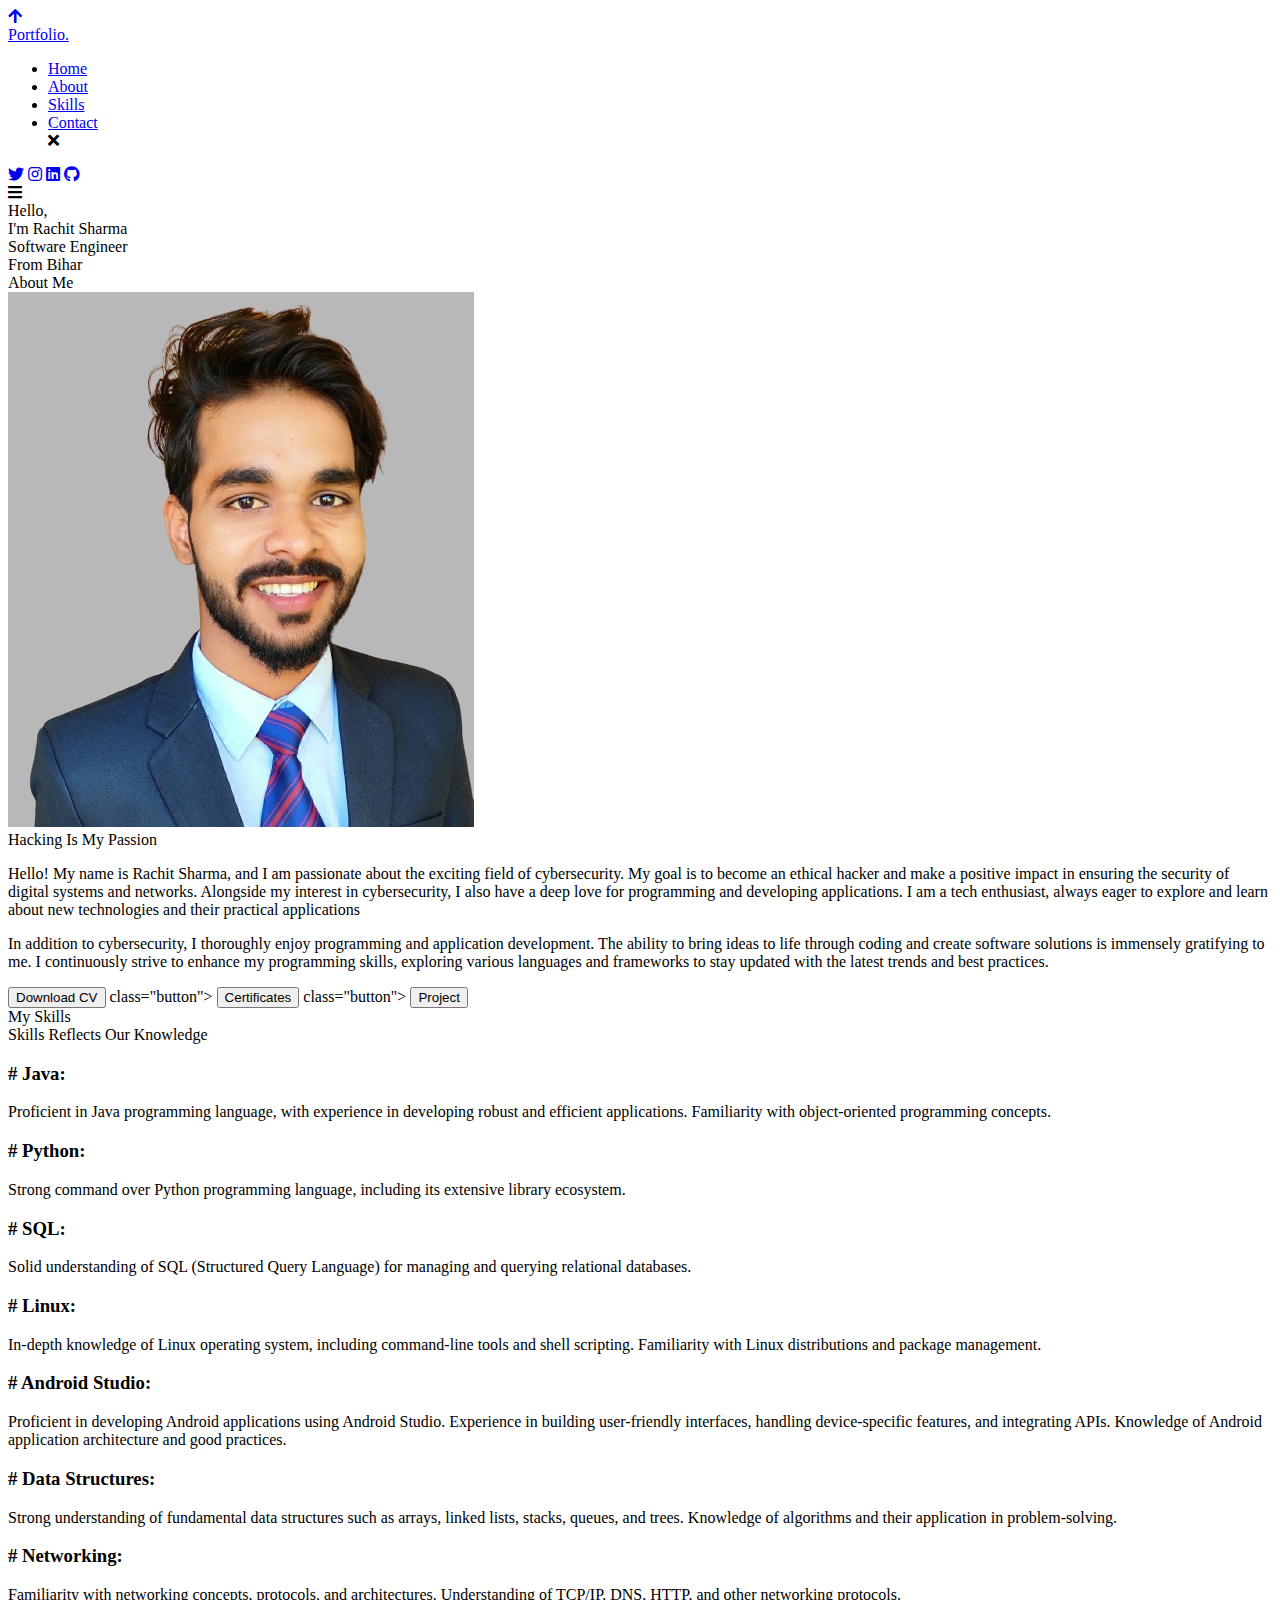
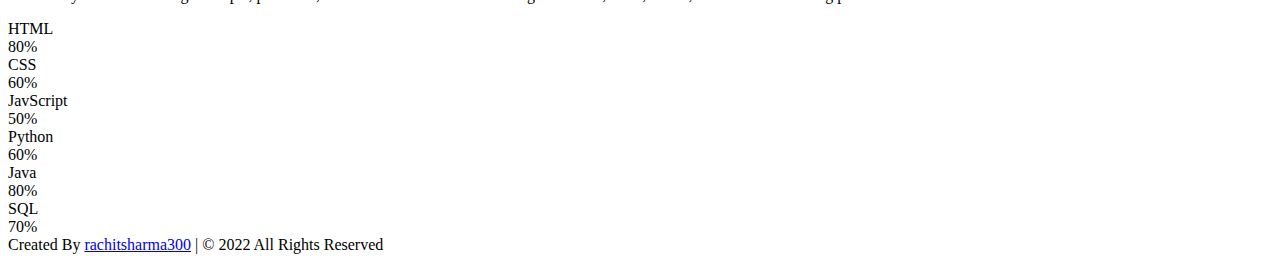
==== index.html @ 8ce40b37 "Update index.html" ====
<!DOCTYPE html>
<!-- Designined by CodingLab | www.youtube.com/codinglabyt -->
<html lang="en" dir="ltr">

<head>
    <meta charset="UTF-8">
    <title> rachitsharma300</title>
    <link rel="stylesheet" href="style.css">
    <!-- Fontawesome CDN Link -->
    <link rel="stylesheet" href="https://cdnjs.cloudflare.com/ajax/libs/font-awesome/5.15.2/css/all.min.css" />
    <meta name="viewport" content="width=device-width, initial-scale=1.0">
</head>

<body>
    <!-- Move to up button -->
    <div class="scroll-button">
        <a href="#home"><i class="fas fa-arrow-up"></i></a>
    </div>
    <!-- navgaition menu -->
    <nav>
        <div class="navbar">
            <div class="logo"><a href="#">Portfolio.</a></div>
            <ul class="menu">
                <li><a href="#home">Home</a></li>
                <li><a href="#about">About</a></li>
                <li><a href="#skills">Skills</a></li>
                <li><a href="Hireme.html" target="blank">Contact</a></li>
                <div class="cancel-btn">
                    <i class="fas fa-times"></i>
                </div>
            </ul>
            <div class="media-icons">
                <a href="https://twitter.com/rachitsharma300"target="blank"><i class="fab fa-twitter"></i></a>
                <a href="https://www.instagram.com/rachitsharma300/?hl=en"target="blank"><i class="fab fa-instagram"></i></a>
                <a href="https://www.linkedin.com/in/rachitsharma300"target="blank"><i class="fab fa-linkedin"></i></a>
                <a href="https://github.com/rachitsharma300/rachitsharma300.git"target="blank"><i class="fab fa-github"></i></a>
            </div>
        </div>
        <div class="menu-btn">
            <i class="fas fa-bars"></i>
        </div>
    </nav>

    <!-- Home Section Start -->
    <section class="home" id="home">
        <div class="home-content">
            <div class="text">
                <div class="text-one">Hello,</div>
                <div class="text-two">I'm Rachit Sharma</div>
                <div class="text-three">Software Engineer </div>
                <div class="text-four">From Bihar</div>
            </div>
<!--             <div class="button">
                <a href="HireMe.html"> <button><a href="HireMe.html">Hire Me</button></a> -->
            </div>
        </div>
    </section>

    <!-- About Section Start -->
    <section class="about" id="about">
        <div class="content">
            <div class="title"><span>About Me</span></div>
            <div class="about-details">
                <div class="left">
                    <img src="about.jpg" alt="">
                </div>
                <div class="right">
                    <div class="topic">Hacking Is My Passion</div>
                    <p>Hello! My name is Rachit Sharma, and I am passionate about the exciting field of cybersecurity. My goal is to become an ethical hacker and make a positive impact in ensuring the security of digital systems and networks. Alongside my interest in cybersecurity, I also have a deep love for programming and developing applications. I am a tech enthusiast, always eager to explore and learn about new technologies and their practical applications</p>
                    <p>In addition to cybersecurity, I thoroughly enjoy programming and application development. The ability to bring ideas to life through coding and create software solutions is immensely gratifying to me. I continuously strive to enhance my programming skills, exploring various languages and frameworks to stay updated with the latest trends and best practices.</p>
                    <div class="button">
                        <a href="RACHIT CV.pdf"target="blank"><button>Download
                                CV</button></a>
                        class="button">
                            <a href="certificate .png"target="blank"><button>Certificates</button></a>
                             class="button">
                                <a href="https://github.com/rachitsharma300/"target="blank"><button>Project</button></a>
                            </div>

                        </div>

                    </div>
                </div>
            </div>
        </div>
    </section>

    <!-- My Skill Section Start -->
    <!-- Section Tag and Other Div will same where we need to put same CSS -->
    <section class="skills" id="skills">
        <div class="content">
            <div class="title"><span>My Skills</span></div>
            <div class="skills-details">
                <div class="text">
                    <div class="topic">Skills Reflects Our Knowledge</div>
                    
<h3># Java:</h3>
<p>Proficient in Java programming language, with experience in developing robust and efficient applications.
Familiarity with object-oriented programming concepts.</p>
                    
                    
<h3># Python:</h3>
<p>Strong command over Python programming language, including its extensive library ecosystem.</p>


                    
<h3># SQL:</h3>
<p>Solid understanding of SQL (Structured Query Language) for managing and querying relational databases.</p>
                    
                    
                    
<h3># Linux:</h3>
<p>
In-depth knowledge of Linux operating system, including command-line tools and shell scripting.
Familiarity with Linux distributions and package management.
</p>
                    
                    
                    
<h3># Android Studio:</h3>
<p>
Proficient in developing Android applications using Android Studio.
Experience in building user-friendly interfaces, handling device-specific features, and integrating APIs.
Knowledge of Android application architecture and good practices.
</p>
                
                
                
<h3># Data Structures:</h3>
<p>
Strong understanding of fundamental data structures such as arrays, linked lists, stacks, queues, and trees.
Knowledge of algorithms and their application in problem-solving.
</p>
                
                
                
<h3># Networking:</h3>
<p>
Familiarity with networking concepts, protocols, and architectures.
Understanding of TCP/IP, DNS, HTTP, and other networking protocols.
</p>

                </div>
                  <div class="boxes">
                    <div class="box">
                        <div class="topic">HTML</div>
                        <div class="per">80%</div>
                    </div>


                    <div class="box">
                        <div class="topic">CSS</div>
                        <div class="per">60%</div>
                    </div>


                    <div class="box">
                        <div class="topic">JavScript</div>
                        <div class="per">50%</div>
                    </div>

                    <div class="box">
                        <div class="topic">Python</div>
                        <div class="per">60%</div>
                    </div>

                    <div class="box">
                        <div class="topic">Java</div>
                        <div class="per">80%</div>
                    </div>

                    <div class="box">
                        <div class="topic">SQL</div>
                        <div class="per">70%</div>


                           </div>
                       </div>
                  </div>
               </div>
           </div>
        </div>
    </section>



    <!-- Footer Section Start -->
    <footer>
        <div class="text">
            <span>Created By <a href="rachitsharma300">rachitsharma300</a> | &#169; 2022 All Rights Reserved</span>
        </div>
    </footer>

    <script src="script.js"></script>
</body>

</html>
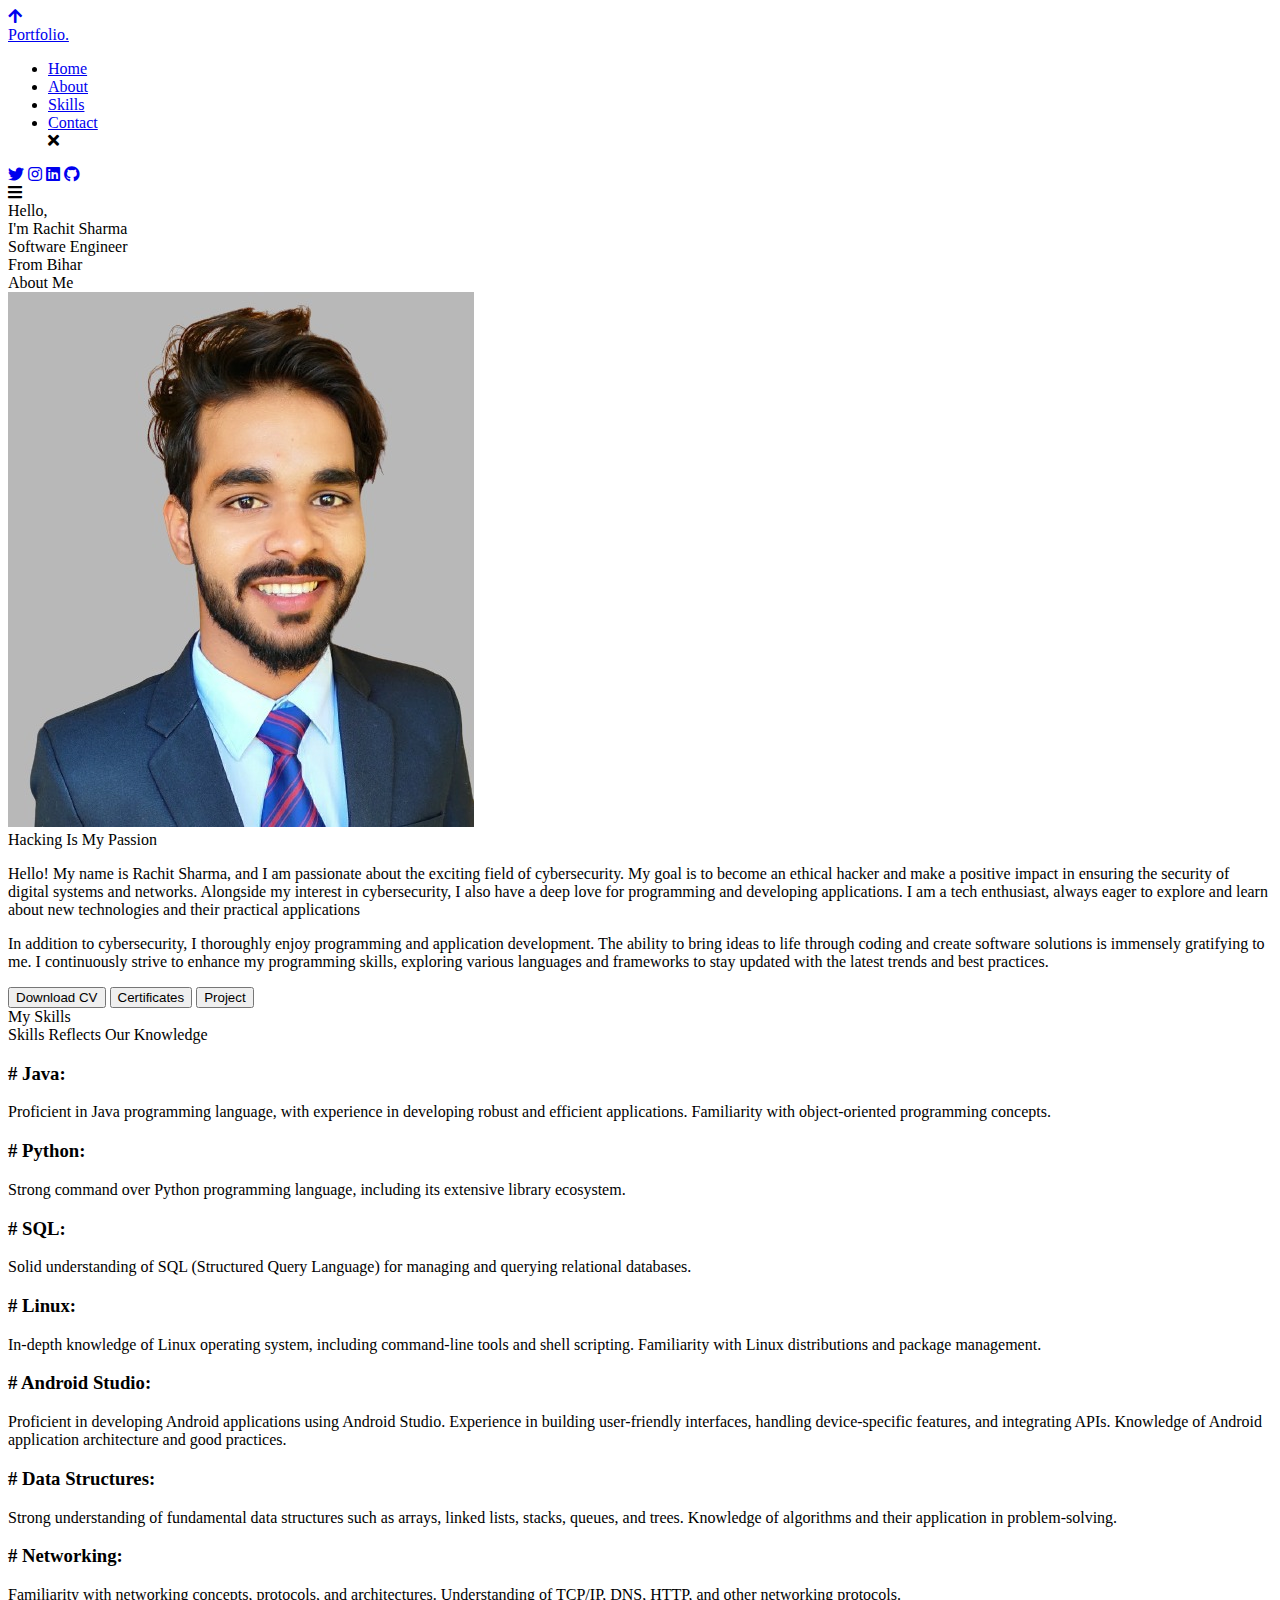
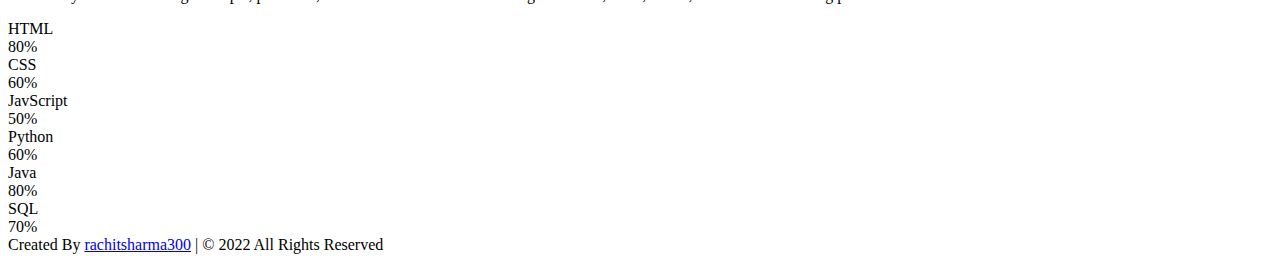
==== commit 4eea61ea: "Update index.html" ====
--- a/index.html
+++ b/index.html
@@ -24,7 +24,7 @@
                 <li><a href="#home">Home</a></li>
                 <li><a href="#about">About</a></li>
                 <li><a href="#skills">Skills</a></li>
-                <li><a href="Hireme.html" target="blank">Contact</a></li>
+                <li><a href="HireMe.html" target="blank">Contact</a></li>
                 <div class="cancel-btn">
                     <i class="fas fa-times"></i>
                 </div>
@@ -69,11 +69,8 @@
                     <p>Hello! My name is Rachit Sharma, and I am passionate about the exciting field of cybersecurity. My goal is to become an ethical hacker and make a positive impact in ensuring the security of digital systems and networks. Alongside my interest in cybersecurity, I also have a deep love for programming and developing applications. I am a tech enthusiast, always eager to explore and learn about new technologies and their practical applications</p>
                     <p>In addition to cybersecurity, I thoroughly enjoy programming and application development. The ability to bring ideas to life through coding and create software solutions is immensely gratifying to me. I continuously strive to enhance my programming skills, exploring various languages and frameworks to stay updated with the latest trends and best practices.</p>
                     <div class="button">
-                        <a href="RACHIT CV.pdf"target="blank"><button>Download
-                                CV</button></a>
-                        class="button">
+                        <a href="RACHIT CV.pdf"target="blank"><button>Download CV</button></a>
                             <a href="certificate .png"target="blank"><button>Certificates</button></a>
-                             class="button">
                                 <a href="https://github.com/rachitsharma300/"target="blank"><button>Project</button></a>
                             </div>
 
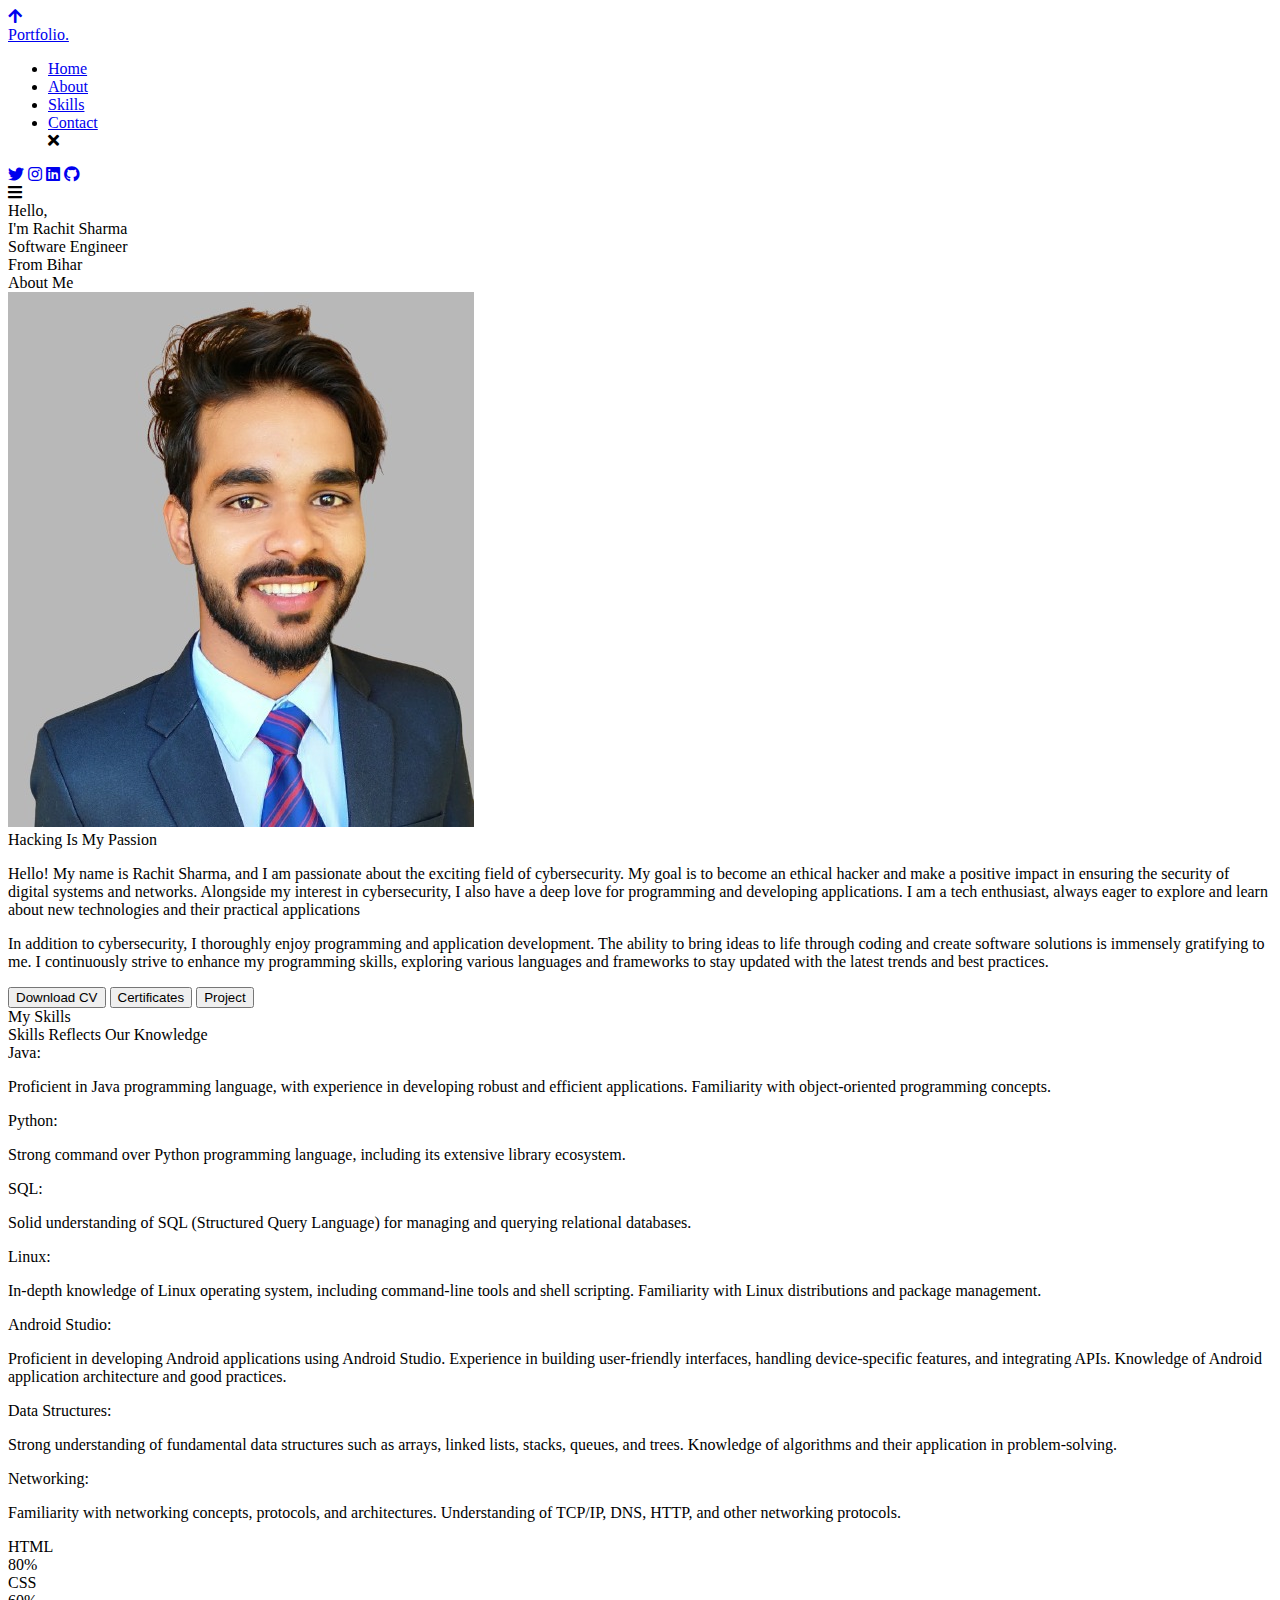
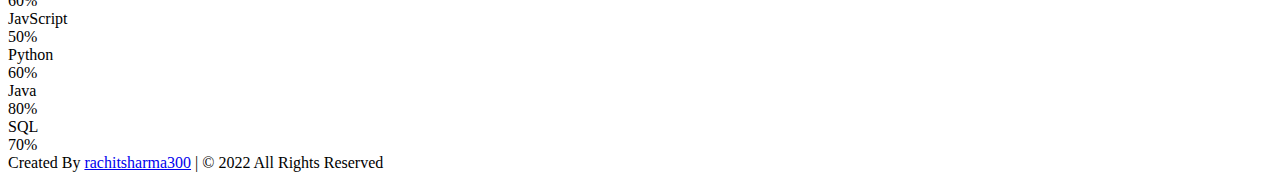
==== commit 4e261fb8: "Update index.html" ====
--- a/index.html
+++ b/index.html
@@ -91,22 +91,22 @@
                 <div class="text">
                     <div class="topic">Skills Reflects Our Knowledge</div>
                     
-<h3># Java:</h3>
+<li>Java:</li>
 <p>Proficient in Java programming language, with experience in developing robust and efficient applications.
 Familiarity with object-oriented programming concepts.</p>
                     
                     
-<h3># Python:</h3>
+<li>Python:</li>
 <p>Strong command over Python programming language, including its extensive library ecosystem.</p>
 
 
                     
-<h3># SQL:</h3>
+<li>SQL:</li>
 <p>Solid understanding of SQL (Structured Query Language) for managing and querying relational databases.</p>
                     
                     
                     
-<h3># Linux:</h3>
+<li>Linux:</li>
 <p>
 In-depth knowledge of Linux operating system, including command-line tools and shell scripting.
 Familiarity with Linux distributions and package management.
@@ -114,7 +114,7 @@
                     
                     
                     
-<h3># Android Studio:</h3>
+<li>Android Studio:</li>
 <p>
 Proficient in developing Android applications using Android Studio.
 Experience in building user-friendly interfaces, handling device-specific features, and integrating APIs.
@@ -123,7 +123,7 @@
                 
                 
                 
-<h3># Data Structures:</h3>
+<li>Data Structures:</li>
 <p>
 Strong understanding of fundamental data structures such as arrays, linked lists, stacks, queues, and trees.
 Knowledge of algorithms and their application in problem-solving.
@@ -131,7 +131,7 @@
                 
                 
                 
-<h3># Networking:</h3>
+<li>Networking:</li>
 <p>
 Familiarity with networking concepts, protocols, and architectures.
 Understanding of TCP/IP, DNS, HTTP, and other networking protocols.
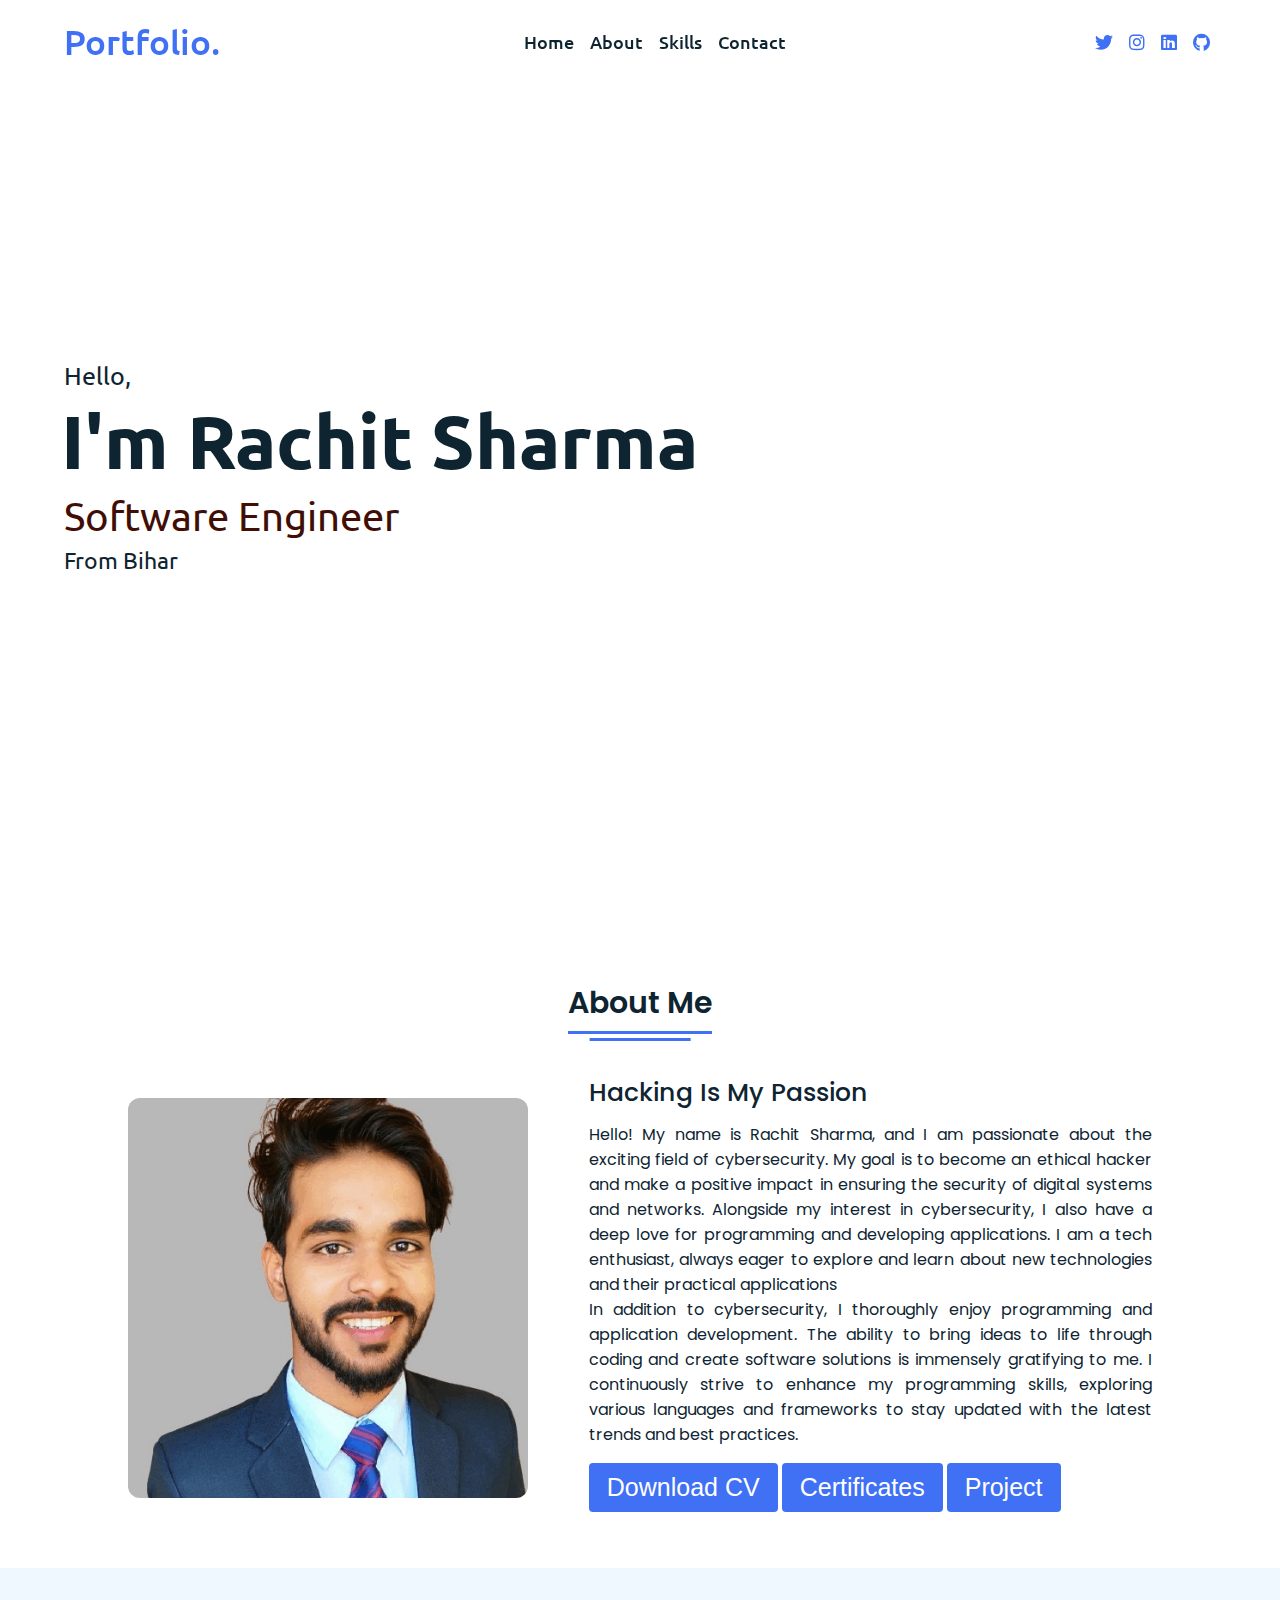
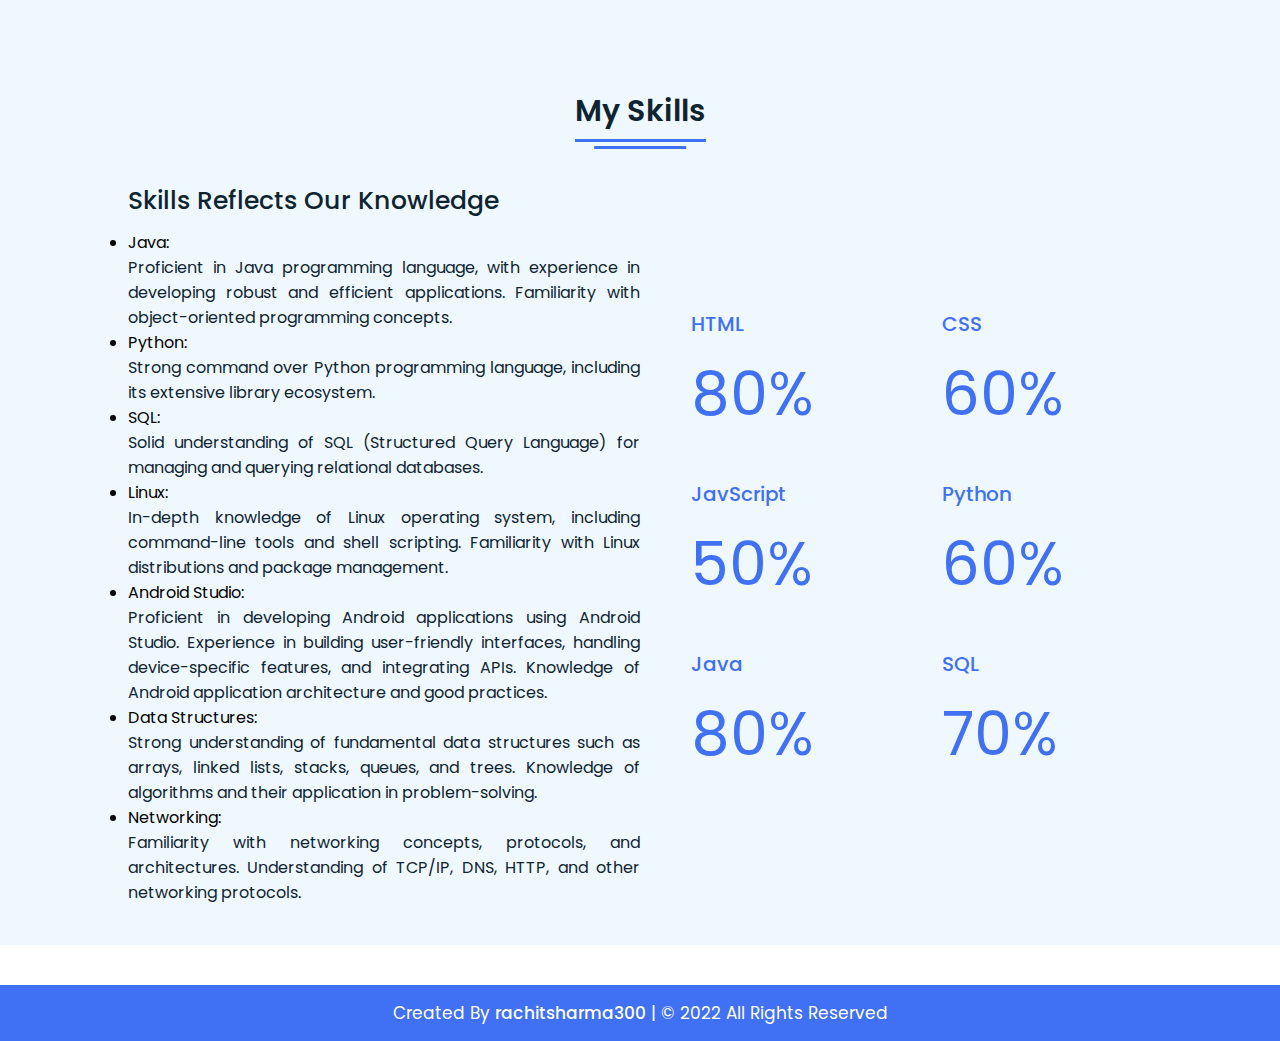
==== commit f288b01f: "Update index.html" ====
--- a/index.html
+++ b/index.html
@@ -1,5 +1,5 @@
 <!DOCTYPE html>
-<!-- Designined by CodingLab | www.youtube.com/codinglabyt -->
+<!-- Designined by Rachit Sharma -->
 <html lang="en" dir="ltr">
 
 <head>
@@ -62,15 +62,15 @@
             <div class="title"><span>About Me</span></div>
             <div class="about-details">
                 <div class="left">
-                    <img src="about.jpg" alt="">
+                    <img src="about.gif" alt="">
                 </div>
                 <div class="right">
                     <div class="topic">Hacking Is My Passion</div>
                     <p>Hello! My name is Rachit Sharma, and I am passionate about the exciting field of cybersecurity. My goal is to become an ethical hacker and make a positive impact in ensuring the security of digital systems and networks. Alongside my interest in cybersecurity, I also have a deep love for programming and developing applications. I am a tech enthusiast, always eager to explore and learn about new technologies and their practical applications</p>
                     <p>In addition to cybersecurity, I thoroughly enjoy programming and application development. The ability to bring ideas to life through coding and create software solutions is immensely gratifying to me. I continuously strive to enhance my programming skills, exploring various languages and frameworks to stay updated with the latest trends and best practices.</p>
                     <div class="button">
-                        <a href="RACHIT CV.pdf"target="blank"><button>Download CV</button></a>
-                            <a href="certificate .png"target="blank"><button>Certificates</button></a>
+                        <a href="CV.pdf"target="blank"><button>Download CV</button></a>
+                            <a href="certificate.html"target="blank"><button>Certificates</button></a>
                                 <a href="https://github.com/rachitsharma300/"target="blank"><button>Project</button></a>
                             </div>
 
--- a/style.css
+++ b/style.css
@@ -0,0 +1,601 @@
+/* Google Font CDN Link */
+
+@import url("https://fonts.googleapis.com/css2?family=Poppins:wght@400;500;600;700&family=Ubuntu:wght@400;500;700&display=swap");
+* {
+    margin: 0;
+    padding: 0;
+    box-sizing: border-box;
+    text-decoration: none;
+    scroll-behavior: smooth;
+}
+
+
+/* Custom Scroll Bar CSS */
+
+::-webkit-scrollbar {
+    width: 10px;
+}
+
+::-webkit-scrollbar-track {
+    background: #f1f1f1;
+}
+
+::-webkit-scrollbar-thumb {
+    background: #6e93f7;
+    border-radius: 12px;
+    transition: all 0.3s ease;
+}
+
+::-webkit-scrollbar-thumb:hover {
+    background: #4070f4;
+}
+
+
+/* navbar styling */
+
+nav {
+    position: fixed;
+    width: 100%;
+    padding: 20px 0;
+    z-index: 998;
+    transition: all 0.3s ease;
+    font-family: "Ubuntu", sans-serif;
+}
+
+nav.sticky {
+    background:  #4070f4;
+    padding: 13px 0;
+}
+
+nav .navbar {
+    width: 90%;
+    display: flex;
+    justify-content: space-between;
+    align-items: center;
+    margin: auto;
+}
+
+nav .navbar .logo a {
+    font-weight: 500;
+    font-size: 35px;
+    color: #4070f4;
+}
+
+nav.sticky .navbar .logo a {
+    color: #fff;
+}
+
+nav .navbar .menu {
+    display: flex;
+    position: relative;
+}
+
+nav .navbar .menu li {
+    list-style: none;
+    margin: 0 8px;
+}
+
+.navbar .menu a {
+    font-size: 18px;
+    font-weight: 500;
+    color: #0e2431;
+    padding: 6px 0;
+    transition: all 0.4s ease;
+}
+
+.navbar .menu a:hover {
+    color: #4070f4;
+}
+
+nav.sticky .menu a {
+    color: #fff;
+}
+
+nav.sticky .menu a:hover {
+    color: #0e2431;
+}
+
+.navbar .media-icons a {
+    color: #4070f4;
+    font-size: 18px;
+    margin: 0 6px;
+}
+
+nav.sticky .media-icons a {
+    color: #fff;
+}
+
+
+/* Side Navigation Menu Button CSS */
+
+nav .menu-btn,
+.navbar .menu .cancel-btn {
+    position: absolute;
+    color: #fff;
+    right: 30px;
+    top: 20px;
+    font-size: 20px;
+    cursor: pointer;
+    transition: all 0.3s ease;
+    display: none;
+}
+
+nav .menu-btn {
+    color: #4070f4;
+}
+
+nav.sticky .menu-btn {
+    color: #fff;
+}
+
+.navbar .menu .menu-btn {
+    color: #fff;
+}
+
+
+/* home section styling */
+
+.home {
+    height: 100vh;
+    width: 100%;
+    background: url("background.jpg") no-repeat;
+    background-size: cover;
+    background-position: center;
+    background-attachment: fixed;
+    font-family: "Ubuntu", sans-serif;
+}
+
+.home .home-content {
+    width: 90%;
+    height: 100%;
+    margin: auto;
+    display: flex;
+    flex-direction: column;
+    justify-content: center;
+}
+
+.home .text-one {
+    font-size: 25px;
+    color: #0e2431;
+}
+
+.home .text-two {
+    color: #0e2431;
+    font-size: 75px;
+    font-weight: 600;
+    margin-left: -3px;
+}
+
+.home .text-three {
+    font-size: 40px;
+    margin: 5px 0;
+    color: #410e05;
+}
+
+.home .text-four {
+    font-size: 23px;
+    margin: 5px 0;
+    color: #0e2431;
+}
+
+.home .button {
+    margin: 14px 0;
+}
+
+.home .button button {
+    outline: none;
+    padding: 8px 16px;
+    border-radius: 6px;
+    font-size: 25px;
+    font-weight: 400;
+    background: #4070f4;
+    color: #fff;
+    cursor: pointer;
+    border: 2px solid transparent;
+    transition: all 0.4s ease;
+}
+
+.home .button button:hover {
+    border-color: #4070f4;
+    background-color: #fff;
+    color: #4070f4;
+}
+
+
+/* About Section Styling */
+
+
+/* Those Elements Where We Have Apply Same CSS,
+ I'm Selecting Directly 'Section Tag' and 'Class'  */
+
+section {
+    padding-top: 40px;
+}
+
+section .content {
+    width: 80%;
+    margin: 40px auto;
+    font-family: "Poppins", sans-serif;
+}
+
+.about .about-details {
+    display: flex;
+    justify-content: space-between;
+    align-items: center;
+}
+
+section .title {
+    display: flex;
+    justify-content: center;
+    margin-bottom: 40px;
+}
+
+section .title span {
+    color: #0e2431;
+    font-size: 30px;
+    font-weight: 600;
+    position: relative;
+    padding-bottom: 8px;
+}
+
+section .title span::before,
+section .title span::after {
+    content: "";
+    position: absolute;
+    height: 3px;
+    width: 100%;
+    background: #4070f4;
+    left: 0;
+    bottom: 0;
+}
+
+section .title span::after {
+    bottom: -7px;
+    width: 70%;
+    left: 50%;
+    transform: translateX(-50%);
+}
+
+.about .about-details .left {
+    width: 45%;
+}
+
+.about .left img {
+    height: 400px;
+    width: 400px;
+    object-fit: cover;
+    border-radius: 12px;
+}
+
+.about-details .right {
+    width: 55%;
+}
+
+section .topic {
+    color: #0e2431;
+    font-size: 25px;
+    font-weight: 500;
+    margin-bottom: 10px;
+}
+
+.about-details .right p {
+    text-align: justify;
+    color: #0e2431;
+}
+
+section .button {
+    margin: 16px 0;
+}
+
+section .button button {
+    outline: none;
+    padding: 8px 16px;
+    border-radius: 4px;
+    font-size: 25px;
+    font-weight: 400;
+    background: #4070f4;
+    color: #fff;
+    border: 2px solid transparent;
+    cursor: pointer;
+    transition: all 0.4s ease;
+}
+
+section .button button:hover {
+    border-color: #4070f4;
+    background-color: #fff;
+    color: #4070f4;
+}
+
+
+/* My Skills CSS */
+
+.skills {
+    background: #f0f8ff;
+}
+
+.skills .content {
+    padding: 40px 0;
+}
+
+.skills .skills-details {
+    display: flex;
+    justify-content: space-between;
+    align-items: center;
+}
+
+.skills-details .text {
+    width: 50%;
+}
+
+.skills-details p {
+    color: #0e2431;
+    text-align: justify;
+}
+
+.skills .skills-details .experience {
+    display: flex;
+    align-items: center;
+    margin: 0 10px;
+}
+
+.skills-details .experience .num {
+    color: #0e2431;
+    font-size: 80px;
+}
+
+.skills-details .experience .exp {
+    color: #0e2431;
+    margin-left: 20px;
+    font-size: 18px;
+    font-weight: 500;
+    margin: 0 6px;
+}
+
+.skills-details .boxes {
+    width: 45%;
+    display: flex;
+    flex-wrap: wrap;
+    justify-content: space-between;
+}
+
+.skills-details .box {
+    width: calc(100% / 2 - 20px);
+    margin: 20px 0;
+}
+
+.skills-details .boxes .topic {
+    font-size: 20px;
+    color: #4070f4;
+}
+
+.skills-details .boxes .per {
+    font-size: 60px;
+    color: #4070f4;
+}
+
+
+/* My Services CSS */
+
+.services .boxes {
+    display: flex;
+    flex-wrap: wrap;
+    justify-content: space-between;
+}
+
+.services .boxes .box {
+    margin: 20px 0;
+    width: calc(100% / 3 - 20px);
+    text-align: center;
+    border-radius: 12px;
+    padding: 30px 10px;
+    box-shadow: 0 5px 10px rgba(0, 0, 0, 0.12);
+    cursor: default;
+    transition: all 0.4s ease;
+}
+
+.services .boxes .box:hover {
+    background: #4070f4;
+    color: #fff;
+}
+
+.services .boxes .box .icon {
+    height: 50px;
+    width: 50px;
+    background: #4070f4;
+    border-radius: 50%;
+    text-align: center;
+    line-height: 50px;
+    font-size: 18px;
+    color: #fff;
+    margin: 0 auto 10px auto;
+    transition: all 0.4s ease;
+}
+
+.boxes .box:hover .icon {
+    background-color: #fff;
+    color: #4070f4;
+}
+
+.services .boxes .box:hover .topic,
+.services .boxes .box:hover p {
+    color: #0e2431;
+    transition: all 0.4s ease;
+}
+
+.services .boxes .box:hover .topic,
+.services .boxes .box:hover p {
+    color: #fff;
+}
+
+
+/* Contact Me CSS */
+
+.contact {
+    background: #f0f8ff;
+}
+
+.contact .content {
+    margin: 0 auto;
+    padding: 30px 0;
+}
+
+.contact .text {
+    width: 80%;
+    text-align: center;
+    margin: auto;
+}
+
+
+/* Footer CSS */
+
+footer {
+    background: #4070f4;
+    padding: 15px 0;
+    text-align: center;
+    font-family: "Poppins", sans-serif;
+}
+
+footer .text span {
+    font-size: 17px;
+    font-weight: 400;
+    color: #fff;
+}
+
+footer .text span a {
+    font-weight: 500;
+    color: #fff;
+}
+
+footer .text span a:hover {
+    text-decoration: underline;
+}
+
+
+/* Scroll TO Top Button CSS */
+
+.scroll-button a {
+    position: fixed;
+    bottom: 20px;
+    right: 20px;
+    color: #fff;
+    background: #4070f4;
+    padding: 7px 12px;
+    font-size: 18px;
+    border-radius: 6px;
+    box-shadow: rgba(0, 0, 0, 0.15);
+    display: none;
+}
+
+
+/* Responsive Media Query */
+
+@media (max-width: 1190px) {
+    section .content {
+        width: 85%;
+    }
+}
+
+@media (max-width: 1000px) {
+    .about .about-details {
+        justify-content: center;
+        flex-direction: column;
+    }
+    .about .about-details .left {
+        display: flex;
+        justify-content: center;
+        width: 100%;
+    }
+    .about-details .right {
+        width: 90%;
+        margin: 40px 0;
+    }
+    .services .boxes .box {
+        margin: 20px 0;
+        width: calc(100% / 2 - 20px);
+    }
+}
+
+@media (max-width: 900px) {
+    .about .left img {
+        height: 350px;
+        width: 350px;
+    }
+}
+
+@media (max-width: 750px) {
+    nav .navbar {
+        width: 90%;
+    }
+    nav .navbar .menu {
+        position: fixed;
+        left: -100%;
+        top: 0;
+        background: #0e2431;
+        height: 100vh;
+        max-width: 400px;
+        width: 100%;
+        padding-top: 60px;
+        flex-direction: column;
+        align-items: center;
+        transition: all 0.5s ease;
+    }
+    .navbar.active .menu {
+        left: 0;
+    }
+    nav .navbar .menu a {
+        font-size: 23px;
+        display: block;
+        color: #fff;
+        margin: 10px 0;
+    }
+    nav.sticky .menu a:hover {
+        color: #4070f4;
+    }
+    nav .navbar .media-icons {
+        display: none;
+    }
+    nav .menu-btn,
+    .navbar .menu .cancel-btn {
+        display: block;
+    }
+    .home .text-two {
+        font-size: 65px;
+    }
+    .home .text-three {
+        font-size: 35px;
+    }
+    .skills .skills-details {
+        align-items: center;
+        justify-content: center;
+        flex-direction: column;
+    }
+    .skills-details .text {
+        width: 100%;
+        margin-bottom: 50px;
+    }
+    .skills-details .boxes {
+        justify-content: center;
+        align-items: center;
+        width: 100%;
+    }
+    .services .boxes .box {
+        margin: 20px 0;
+        width: 100%;
+    }
+    .contact .text {
+        width: 100%;
+    }
+}
+
+@media (max-width: 500px) {
+    .home .text-two {
+        font-size: 55px;
+    }
+    .home .text-three {
+        font-size: 33px;
+    }
+    .skills-details .boxes .per {
+        font-size: 50px;
+        color: #4070f4;
+    }
+}
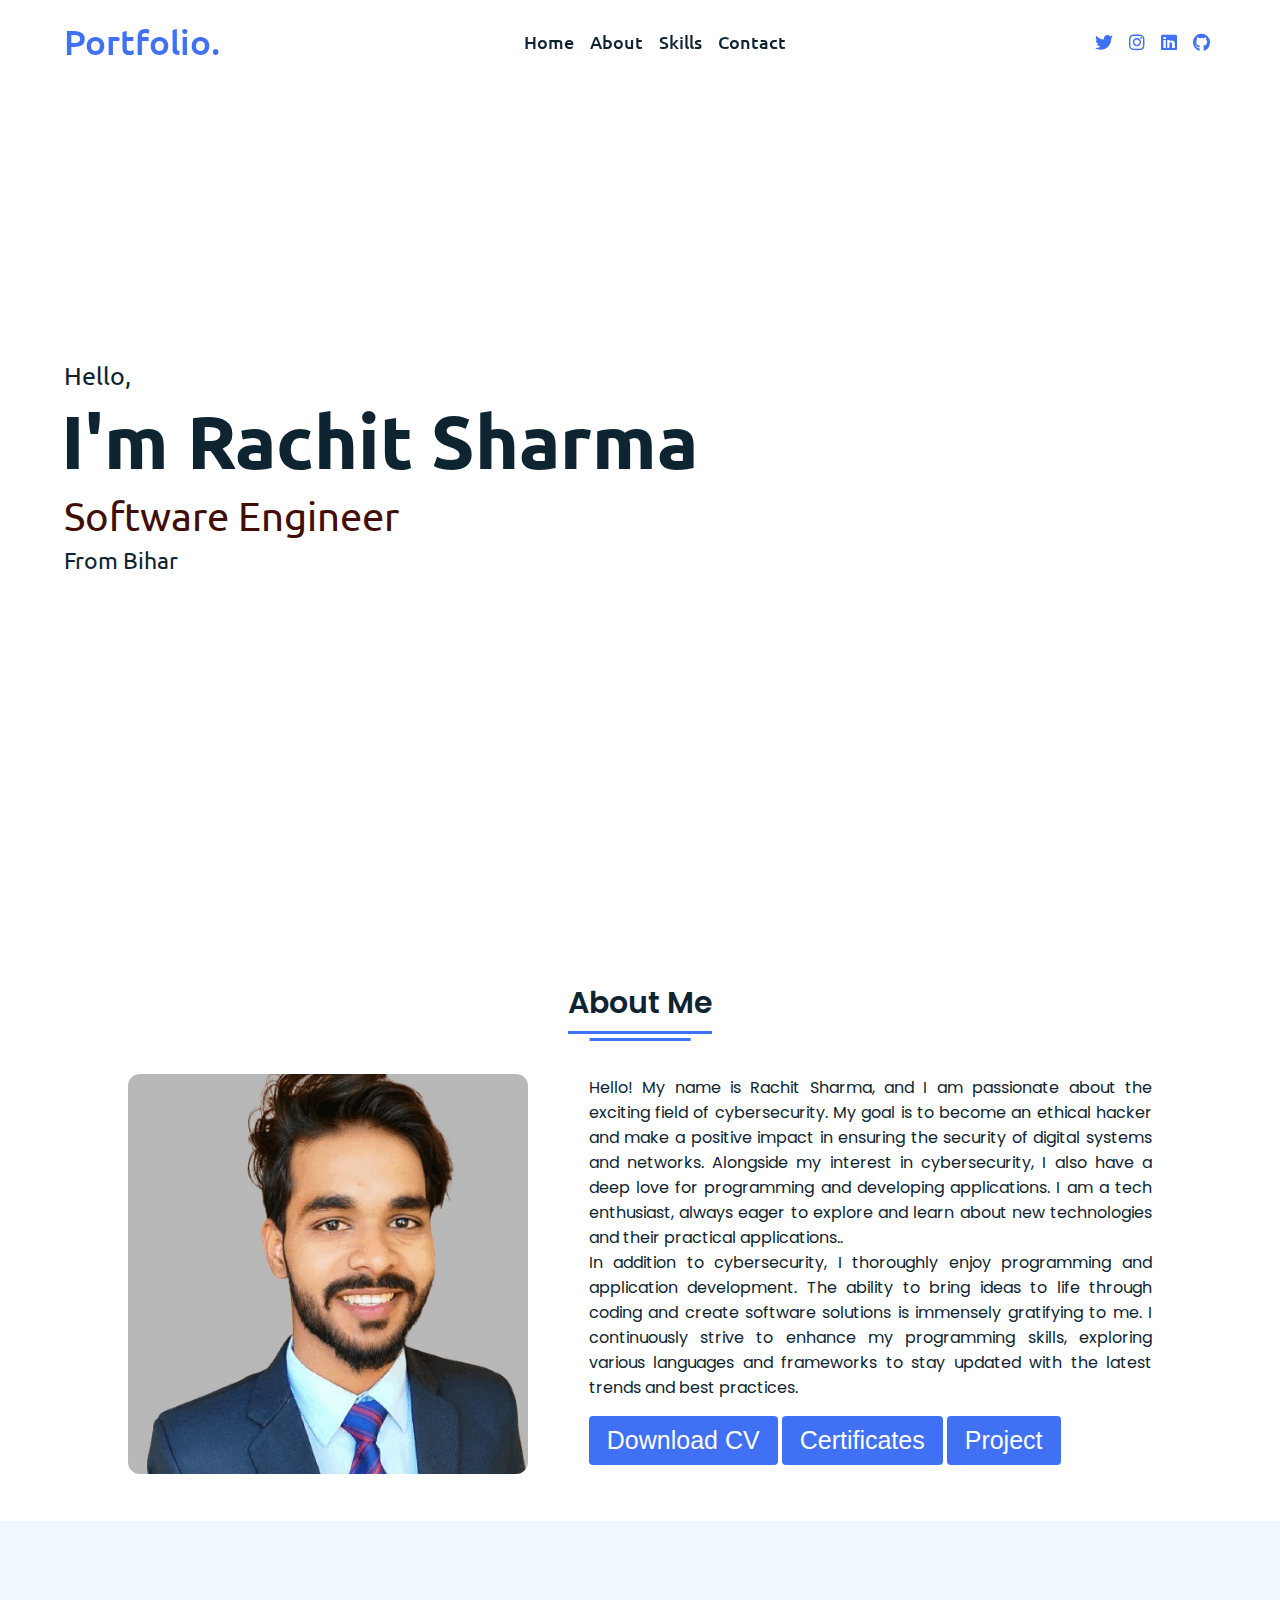
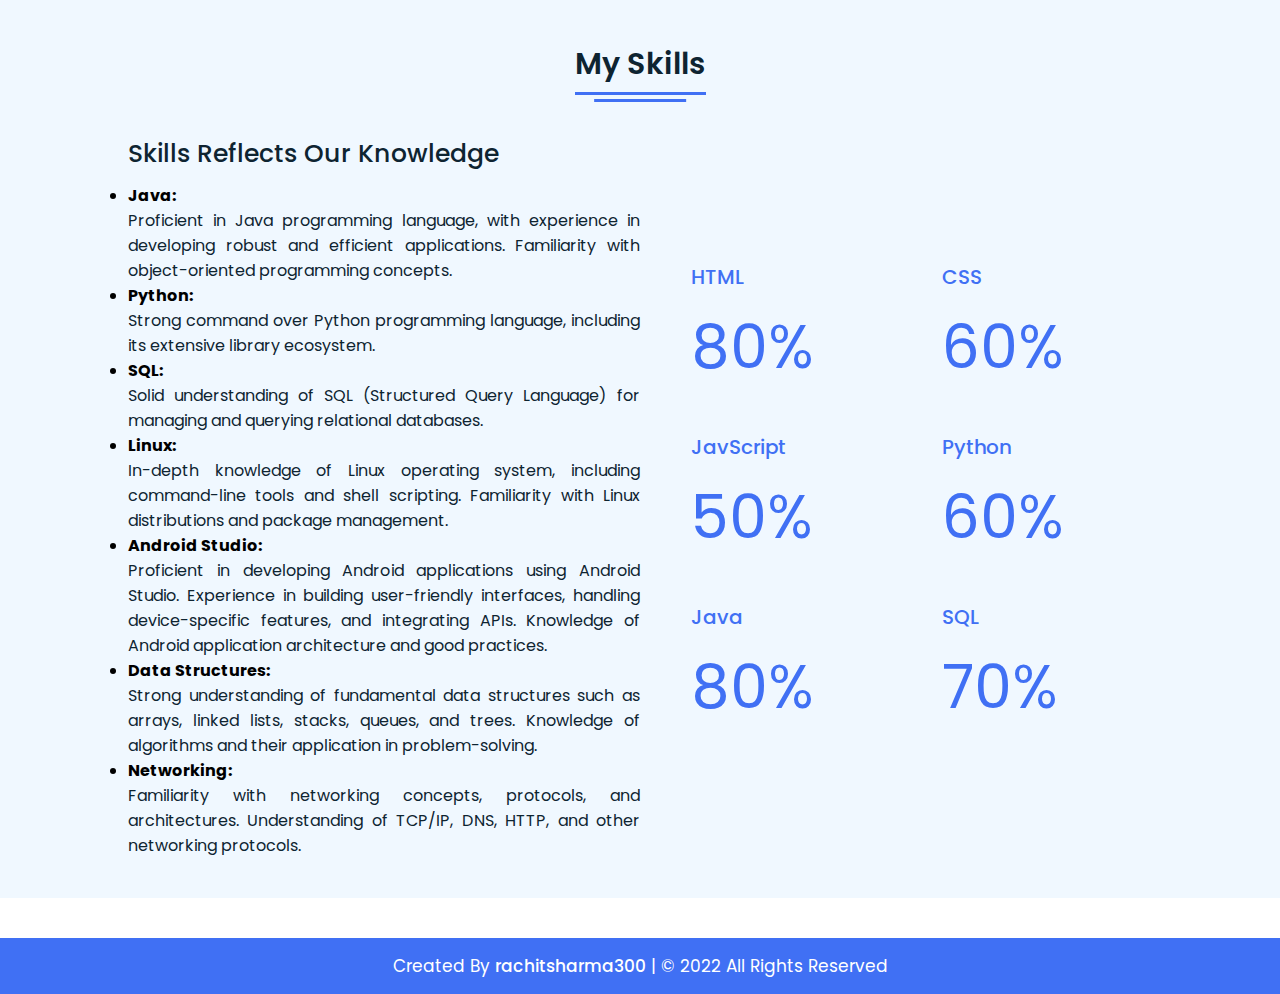
==== commit c545bd78: "Update index.html" ====
--- a/index.html
+++ b/index.html
@@ -65,8 +65,8 @@
                     <img src="about.gif" alt="">
                 </div>
                 <div class="right">
-                    <div class="topic">Hacking Is My Passion</div>
-                    <p>Hello! My name is Rachit Sharma, and I am passionate about the exciting field of cybersecurity. My goal is to become an ethical hacker and make a positive impact in ensuring the security of digital systems and networks. Alongside my interest in cybersecurity, I also have a deep love for programming and developing applications. I am a tech enthusiast, always eager to explore and learn about new technologies and their practical applications</p>
+<!--                     <div class="topic"></div> -->
+                    <p>Hello! My name is Rachit Sharma, and I am passionate about the exciting field of cybersecurity. My goal is to become an ethical hacker and make a positive impact in ensuring the security of digital systems and networks. Alongside my interest in cybersecurity, I also have a deep love for programming and developing applications. I am a tech enthusiast, always eager to explore and learn about new technologies and their practical applications..</p>
                     <p>In addition to cybersecurity, I thoroughly enjoy programming and application development. The ability to bring ideas to life through coding and create software solutions is immensely gratifying to me. I continuously strive to enhance my programming skills, exploring various languages and frameworks to stay updated with the latest trends and best practices.</p>
                     <div class="button">
                         <a href="CV.pdf"target="blank"><button>Download CV</button></a>
@@ -91,51 +91,43 @@
                 <div class="text">
                     <div class="topic">Skills Reflects Our Knowledge</div>
                     
-<li>Java:</li>
+<li><b>Java:</b></li>
 <p>Proficient in Java programming language, with experience in developing robust and efficient applications.
 Familiarity with object-oriented programming concepts.</p>
                     
                     
-<li>Python:</li>
+<li><b>Python:</b></li>
 <p>Strong command over Python programming language, including its extensive library ecosystem.</p>
 
 
                     
-<li>SQL:</li>
+<li><b>SQL:</b></li>
 <p>Solid understanding of SQL (Structured Query Language) for managing and querying relational databases.</p>
                     
                     
                     
-<li>Linux:</li>
-<p>
-In-depth knowledge of Linux operating system, including command-line tools and shell scripting.
-Familiarity with Linux distributions and package management.
-</p>
+<li><b>Linux:</b></li>
+<p>In-depth knowledge of Linux operating system, including command-line tools and shell scripting.
+Familiarity with Linux distributions and package management.</p>
                     
                     
                     
-<li>Android Studio:</li>
-<p>
-Proficient in developing Android applications using Android Studio.
+<li><b>Android Studio:</b></li>
+<p>Proficient in developing Android applications using Android Studio.
 Experience in building user-friendly interfaces, handling device-specific features, and integrating APIs.
-Knowledge of Android application architecture and good practices.
-</p>
+Knowledge of Android application architecture and good practices.</p>
                 
                 
                 
-<li>Data Structures:</li>
-<p>
-Strong understanding of fundamental data structures such as arrays, linked lists, stacks, queues, and trees.
-Knowledge of algorithms and their application in problem-solving.
-</p>
+<li><b>Data Structures:</b></li>
+<p>Strong understanding of fundamental data structures such as arrays, linked lists, stacks, queues, and trees.
+Knowledge of algorithms and their application in problem-solving.</p>
                 
                 
                 
-<li>Networking:</li>
-<p>
-Familiarity with networking concepts, protocols, and architectures.
-Understanding of TCP/IP, DNS, HTTP, and other networking protocols.
-</p>
+<li><b>Networking:</b></li>
+<p>Familiarity with networking concepts, protocols, and architectures.
+Understanding of TCP/IP, DNS, HTTP, and other networking protocols.</p>
 
                 </div>
                   <div class="boxes">
--- a/style.css
+++ b/style.css
@@ -138,7 +138,7 @@
 .home {
     height: 100vh;
     width: 100%;
-    background: url("background.jpg") no-repeat;
+    background: url("cover.gif") no-repeat;
     background-size: cover;
     background-position: center;
     background-attachment: fixed;
